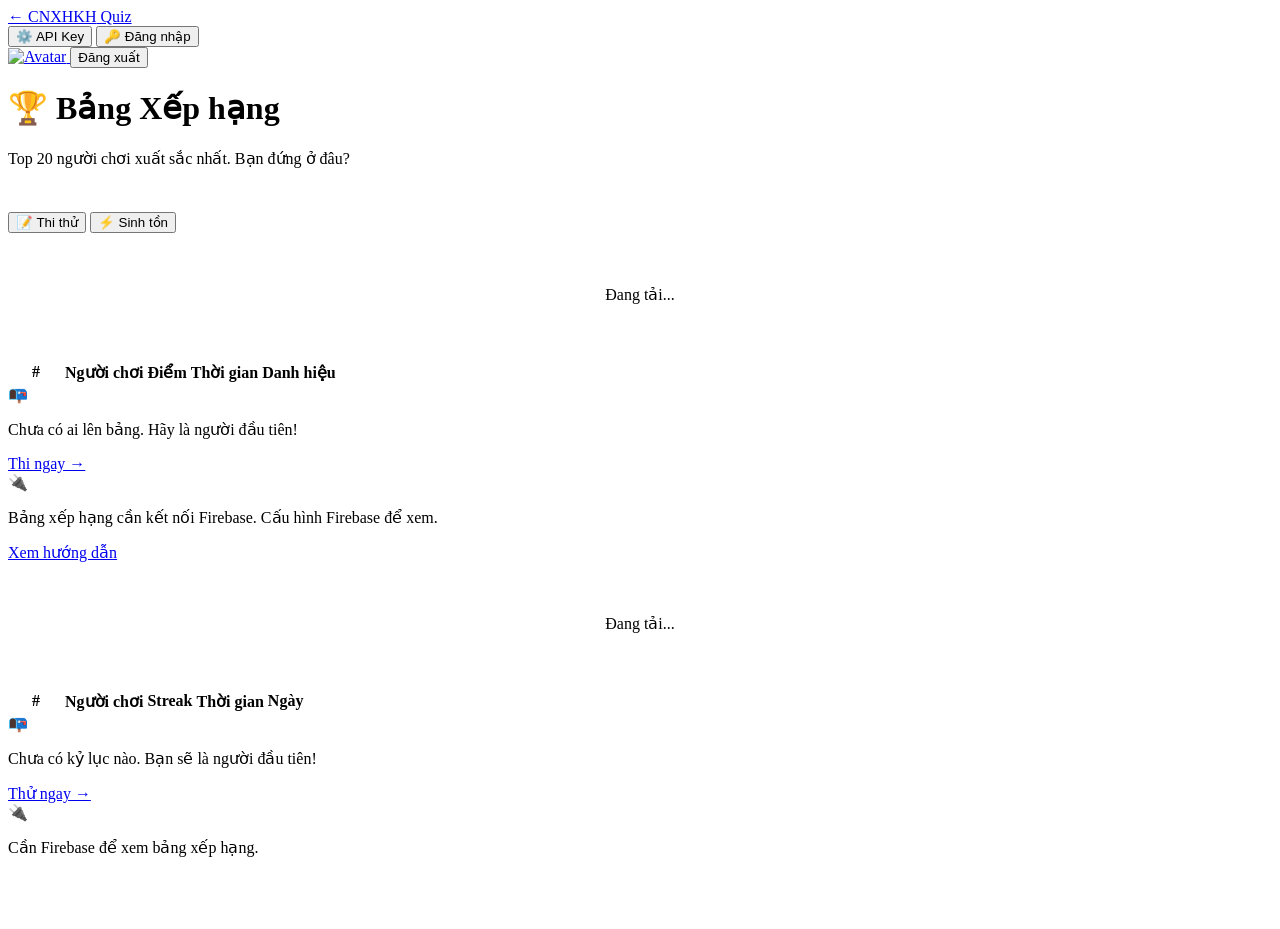
==== leaderboard.html @ 4185a1a2 "Add files via upload" ====
<!DOCTYPE html>
<html lang="vi">
<head>
  <meta charset="UTF-8" />
  <meta name="viewport" content="width=device-width, initial-scale=1.0" />
  <title>Bảng xếp hạng - CNXHKH Quiz</title>
  <link rel="stylesheet" href="css/style.css" />
  <link rel="icon" href="data:image/svg+xml,<svg xmlns='http://www.w3.org/2000/svg' viewBox='0 0 100 100'><text y='.9em' font-size='90'>🏆</text></svg>" />
</head>
<body>

<!-- NAVBAR -->
<nav class="navbar">
  <a class="navbar__brand" href="index.html">
    ← <span>CNXHKH</span>&nbsp;Quiz
  </a>
  <div class="navbar__right">
    <button id="btn-api-key" class="btn btn--secondary btn--sm" title="Cài đặt Gemini API Key">⚙️ API Key</button>
    <button id="btn-login" class="btn btn--primary btn--sm">🔑 Đăng nhập</button>
    <div id="user-info" class="navbar__user hidden">
      <a href="profile.html">
        <img id="user-avatar" class="navbar__avatar" src="" alt="Avatar" />
      </a>
      <span id="user-name" class="navbar__name"></span>
      <button id="btn-logout" class="btn btn--secondary btn--sm">Đăng xuất</button>
    </div>
  </div>
</nav>

<!-- HERO -->
<div class="hero">
  <h1>🏆 Bảng <span>Xếp hạng</span></h1>
  <p>Top 20 người chơi xuất sắc nhất. Bạn đứng ở đâu?</p>
</div>

<main class="container" style="padding-top:28px;padding-bottom:48px;">

  <!-- Tabs -->
  <div class="tabs">
    <button class="tab-btn active" id="tab-exam" onclick="switchTab('exam')">📝 Thi thử</button>
    <button class="tab-btn" id="tab-survival" onclick="switchTab('survival')">⚡ Sinh tồn</button>
  </div>

  <!-- Exam Leaderboard -->
  <div id="lb-exam">
    <div id="exam-loading" style="text-align:center;padding:40px;color:var(--color-text-muted);">
      <span class="spinner" style="border-color:rgba(0,0,0,0.1);border-top-color:var(--color-accent);width:30px;height:30px;"></span>
      <p style="margin-top:12px;">Đang tải...</p>
    </div>
    <div id="exam-table-wrap" class="hidden">
      <table class="leaderboard-table">
        <thead>
          <tr>
            <th style="width:50px">#</th>
            <th>Người chơi</th>
            <th>Điểm</th>
            <th>Thời gian</th>
            <th>Danh hiệu</th>
          </tr>
        </thead>
        <tbody id="exam-tbody"></tbody>
      </table>
    </div>
    <div id="exam-empty" class="empty-state hidden">
      <div class="empty-state__icon">📭</div>
      <p>Chưa có ai lên bảng. Hãy là người đầu tiên!</p>
      <a href="index.html" class="btn btn--primary" style="margin-top:12px;">Thi ngay →</a>
    </div>
    <div id="exam-offline" class="empty-state hidden">
      <div class="empty-state__icon">🔌</div>
      <p>Bảng xếp hạng cần kết nối Firebase. Cấu hình Firebase để xem.</p>
      <a href="README.md" class="btn btn--secondary" style="margin-top:12px;">Xem hướng dẫn</a>
    </div>
  </div>

  <!-- Survival Leaderboard -->
  <div id="lb-survival" class="hidden">
    <div id="survival-loading" style="text-align:center;padding:40px;color:var(--color-text-muted);">
      <span class="spinner" style="border-color:rgba(0,0,0,0.1);border-top-color:var(--color-accent);width:30px;height:30px;"></span>
      <p style="margin-top:12px;">Đang tải...</p>
    </div>
    <div id="survival-table-wrap" class="hidden">
      <table class="leaderboard-table">
        <thead>
          <tr>
            <th style="width:50px">#</th>
            <th>Người chơi</th>
            <th>Streak</th>
            <th>Thời gian</th>
            <th>Ngày</th>
          </tr>
        </thead>
        <tbody id="survival-tbody"></tbody>
      </table>
    </div>
    <div id="survival-empty" class="empty-state hidden">
      <div class="empty-state__icon">📭</div>
      <p>Chưa có kỷ lục nào. Bạn sẽ là người đầu tiên!</p>
      <a href="index.html" class="btn btn--primary" style="margin-top:12px;">Thử ngay →</a>
    </div>
    <div id="survival-offline" class="empty-state hidden">
      <div class="empty-state__icon">🔌</div>
      <p>Cần Firebase để xem bảng xếp hạng.</p>
    </div>
  </div>

</main>

<div id="toast" class="toast"></div>

<script type="module">
  import { initNavAuth, getScoreBadge, formatTime } from "./js/app.js";
  import { getLeaderboard, firebaseReady } from "./js/firebase.js";

  initNavAuth();

  let currentTab = "exam";
  let loaded = { exam: false, survival: false };

  window.switchTab = function(tab) {
    currentTab = tab;
    document.getElementById("lb-exam").classList.toggle("hidden", tab !== "exam");
    document.getElementById("lb-survival").classList.toggle("hidden", tab !== "survival");
    document.getElementById("tab-exam").classList.toggle("active", tab === "exam");
    document.getElementById("tab-survival").classList.toggle("active", tab !== "exam");

    if (!loaded[tab]) loadLeaderboard(tab);
  };

  async function loadLeaderboard(mode) {
    loaded[mode] = true;

    if (!firebaseReady) {
      document.getElementById(`${mode}-loading`).classList.add("hidden");
      document.getElementById(`${mode}-offline`).classList.remove("hidden");
      return;
    }

    try {
      const entries = await getLeaderboard(mode, 20);
      document.getElementById(`${mode}-loading`).classList.add("hidden");

      if (entries.length === 0) {
        document.getElementById(`${mode}-empty`).classList.remove("hidden");
        return;
      }

      document.getElementById(`${mode}-table-wrap`).classList.remove("hidden");
      const tbody = document.getElementById(`${mode}-tbody`);
      tbody.innerHTML = "";

      entries.forEach((entry, i) => {
        const rank = i + 1;
        const rankDisplay = rank <= 3
          ? `<span class="rank-badge rank-${rank}">${rank === 1 ? "🥇" : rank === 2 ? "🥈" : "🥉"}</span>`
          : `<span style="font-weight:600;color:var(--color-text-muted);">${rank}</span>`;

        const avatar = entry.photoURL
          ? `<img src="${entry.photoURL}" class="lb-avatar" alt="avatar" onerror="this.src='https://ui-avatars.com/api/?name=${encodeURIComponent(entry.displayName || 'U')}&background=e94560&color=fff&size=32'" />`
          : `<img src="https://ui-avatars.com/api/?name=${encodeURIComponent(entry.displayName || 'U')}&background=e94560&color=fff&size=32" class="lb-avatar" alt="avatar" />`;

        let row;
        if (mode === "exam") {
          const badge = getScoreBadge(entry.pct || 0);
          const pctDisplay = entry.pct != null ? `${entry.pct}%` : (entry.total ? `${Math.round((entry.score / entry.total) * 100)}%` : "—");
          row = `
            <tr>
              <td>${rankDisplay}</td>
              <td><div class="lb-user">${avatar}<span>${entry.displayName || "Ẩn danh"}</span></div></td>
              <td><strong>${entry.score || 0}</strong>/${entry.total || 40} <span style="color:var(--color-text-muted);font-size:0.8rem;">(${pctDisplay})</span></td>
              <td>${entry.timeTaken ? formatTime(entry.timeTaken) : "—"}</td>
              <td><span class="lb-badge">${badge.icon} ${badge.title}</span></td>
            </tr>
          `;
        } else {
          const date = entry.date ? new Date(entry.date).toLocaleDateString("vi-VN") : "—";
          row = `
            <tr>
              <td>${rankDisplay}</td>
              <td><div class="lb-user">${avatar}<span>${entry.displayName || "Ẩn danh"}</span></div></td>
              <td><strong style="color:var(--color-accent);font-size:1.1rem;">${entry.streak || entry.score || 0}</strong> câu</td>
              <td>${entry.timeTaken ? formatTime(entry.timeTaken) : "—"}</td>
              <td>${date}</td>
            </tr>
          `;
        }
        tbody.insertAdjacentHTML("beforeend", row);
      });
    } catch (e) {
      console.error("Leaderboard load error:", e);
      document.getElementById(`${mode}-loading`).classList.add("hidden");
      document.getElementById(`${mode}-offline`).classList.remove("hidden");
    }
  }

  // Load exam tab on init
  loadLeaderboard("exam");
</script>

</body>
</html>
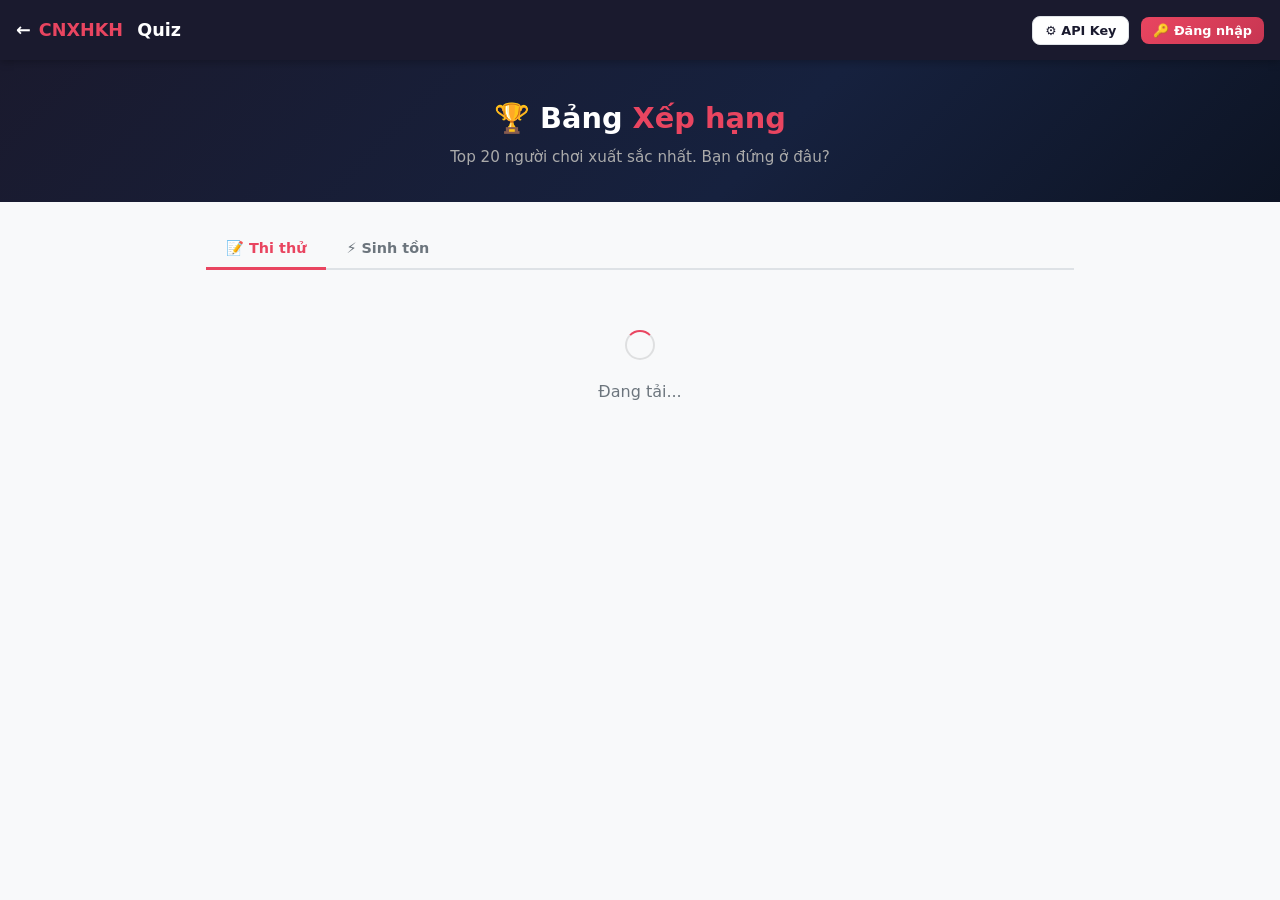
==== commit 6a14bd54: "Optimize UI for mobile, implement Hybrid Auth, and clear Firebase secret alert" ====
--- a/leaderboard.html
+++ b/leaderboard.html
@@ -2,7 +2,8 @@
 <html lang="vi">
 <head>
   <meta charset="UTF-8" />
-  <meta name="viewport" content="width=device-width, initial-scale=1.0" />
+  <meta name="viewport" content="width=device-width, initial-scale=1.0, viewport-fit=cover" />
+  <meta name="theme-color" content="#1a1a2e" />
   <title>Bảng xếp hạng - CNXHKH Quiz</title>
   <link rel="stylesheet" href="css/style.css" />
   <link rel="icon" href="data:image/svg+xml,<svg xmlns='http://www.w3.org/2000/svg' viewBox='0 0 100 100'><text y='.9em' font-size='90'>🏆</text></svg>" />
@@ -130,17 +131,11 @@
   async function loadLeaderboard(mode) {
     loaded[mode] = true;
 
-    if (!firebaseReady) {
-      document.getElementById(`${mode}-loading`).classList.add("hidden");
-      document.getElementById(`${mode}-offline`).classList.remove("hidden");
-      return;
-    }
-
     try {
       const entries = await getLeaderboard(mode, 20);
       document.getElementById(`${mode}-loading`).classList.add("hidden");
 
-      if (entries.length === 0) {
+      if (!entries || entries.length === 0) {
         document.getElementById(`${mode}-empty`).classList.remove("hidden");
         return;
       }
--- a/css/style.css
+++ b/css/style.css
@@ -0,0 +1,1237 @@
+/* ================================================================
+   CNXHKH Quiz App - Main Stylesheet
+   Design: Academic minimal, dark navy accent with clean white cards
+   ================================================================ */
+
+/* --- CSS Variables --- */
+:root {
+  --color-primary: #1a1a2e;
+  --color-primary-dark: #16213e;
+  --color-accent: #e94560;
+  --color-accent-hover: #c73652;
+  --color-success: #28a745;
+  --color-danger: #dc3545;
+  --color-warning: #ffc107;
+  --color-bg: #f8f9fa;
+  --color-white: #ffffff;
+  --color-text: #212529;
+  --color-text-muted: #6c757d;
+  --color-border: #dee2e6;
+  --color-card-shadow: rgba(0, 0, 0, 0.08);
+  --radius-card: 12px;
+  --radius-btn: 8px;
+  --transition: 0.2s ease;
+  --font-main: 'Segoe UI', system-ui, -apple-system, sans-serif;
+}
+
+/* --- Reset & Base --- */
+*, *::before, *::after {
+  box-sizing: border-box;
+  margin: 0;
+  padding: 0;
+}
+
+html {
+  font-size: 16px;
+  scroll-behavior: smooth;
+}
+
+body {
+  font-family: var(--font-main);
+  background: var(--color-bg);
+  color: var(--color-text);
+  line-height: 1.6;
+  min-height: 100vh;
+}
+
+a {
+  color: var(--color-accent);
+  text-decoration: none;
+  transition: color var(--transition);
+}
+a:hover { color: var(--color-accent-hover); }
+
+/* --- Typography --- */
+h1, h2, h3, h4 {
+  font-weight: 700;
+  line-height: 1.3;
+}
+
+/* --- Layout Utilities --- */
+.container {
+  max-width: 900px;
+  margin: 0 auto;
+  padding: 0 16px;
+}
+.container--wide {
+  max-width: 1100px;
+  margin: 0 auto;
+  padding: 0 16px;
+}
+.flex { display: flex; }
+.flex-col { flex-direction: column; }
+.items-center { align-items: center; }
+.justify-between { justify-content: space-between; }
+.gap-8 { gap: 8px; }
+.gap-12 { gap: 12px; }
+.gap-16 { gap: 16px; }
+.mt-8 { margin-top: 8px; }
+.mt-16 { margin-top: 16px; }
+.mt-24 { margin-top: 24px; }
+.mb-16 { margin-bottom: 16px; }
+.text-center { text-align: center; }
+.text-muted { color: var(--color-text-muted); font-size: 0.875rem; }
+.hidden { display: none !important; }
+
+/* --- Header / Navbar --- */
+.navbar {
+  background: var(--color-primary);
+  color: var(--color-white);
+  padding: 0 16px;
+  height: 60px;
+  display: flex;
+  align-items: center;
+  justify-content: space-between;
+  position: sticky;
+  top: 0;
+  z-index: 100;
+  box-shadow: 0 2px 8px rgba(0,0,0,0.25);
+}
+
+.navbar__brand {
+  font-weight: 700;
+  font-size: 1.1rem;
+  color: var(--color-white);
+  text-decoration: none;
+  display: flex;
+  align-items: center;
+  gap: 8px;
+}
+.navbar__brand span { color: var(--color-accent); }
+
+.navbar__right {
+  display: flex;
+  align-items: center;
+  gap: 12px;
+}
+
+.navbar__user {
+  display: flex;
+  align-items: center;
+  gap: 8px;
+  cursor: pointer;
+}
+
+.navbar__avatar {
+  width: 34px;
+  height: 34px;
+  border-radius: 50%;
+  border: 2px solid var(--color-accent);
+  object-fit: cover;
+}
+
+.navbar__name {
+  font-size: 0.875rem;
+  color: #ccc;
+  max-width: 140px;
+  overflow: hidden;
+  text-overflow: ellipsis;
+  white-space: nowrap;
+}
+
+/* --- Buttons --- */
+.btn {
+  display: inline-flex;
+  align-items: center;
+  justify-content: center;
+  gap: 6px;
+  padding: 9px 18px;
+  border: none;
+  border-radius: var(--radius-btn);
+  font-family: var(--font-main);
+  font-size: 0.9rem;
+  font-weight: 600;
+  cursor: pointer;
+  transition: all var(--transition);
+  text-decoration: none;
+  white-space: nowrap;
+}
+.btn:disabled {
+  opacity: 0.5;
+  cursor: not-allowed;
+}
+
+.btn--primary {
+  background: linear-gradient(135deg, var(--color-accent), #c73652);
+  color: #fff;
+}
+.btn--primary:hover:not(:disabled) {
+  background: linear-gradient(135deg, #c73652, #a02e46);
+  transform: translateY(-1px);
+  box-shadow: 0 4px 12px rgba(233,69,96,0.35);
+}
+
+.btn--secondary {
+  background: var(--color-white);
+  color: var(--color-primary);
+  border: 1.5px solid var(--color-border);
+}
+.btn--secondary:hover:not(:disabled) {
+  background: var(--color-bg);
+  border-color: #bbb;
+}
+
+.btn--dark {
+  background: var(--color-primary);
+  color: #fff;
+}
+.btn--dark:hover:not(:disabled) {
+  background: var(--color-primary-dark);
+  transform: translateY(-1px);
+}
+
+.btn--success {
+  background: var(--color-success);
+  color: #fff;
+}
+
+.btn--sm {
+  padding: 6px 12px;
+  font-size: 0.8rem;
+}
+
+.btn--lg {
+  padding: 13px 26px;
+  font-size: 1rem;
+}
+
+.btn--block {
+  width: 100%;
+}
+
+.btn--google {
+  background: #fff;
+  color: #333;
+  border: 1.5px solid #ddd;
+  gap: 10px;
+}
+.btn--google:hover {
+  background: #f5f5f5;
+  box-shadow: 0 2px 8px rgba(0,0,0,0.1);
+}
+
+/* --- Card --- */
+.card {
+  background: var(--color-white);
+  border-radius: var(--radius-card);
+  box-shadow: 0 2px 12px var(--color-card-shadow);
+  padding: 24px;
+  transition: box-shadow var(--transition), transform var(--transition);
+}
+.card:hover {
+  box-shadow: 0 4px 20px rgba(0,0,0,0.12);
+}
+
+/* --- Mode Cards (index.html) --- */
+.mode-grid {
+  display: grid;
+  grid-template-columns: repeat(auto-fit, minmax(260px, 1fr));
+  gap: 16px;
+  margin-top: 24px;
+}
+
+.mode-card {
+  background: var(--color-white);
+  border-radius: var(--radius-card);
+  box-shadow: 0 2px 12px var(--color-card-shadow);
+  padding: 28px 24px;
+  cursor: pointer;
+  transition: all var(--transition);
+  border: 2px solid transparent;
+  position: relative;
+  overflow: hidden;
+}
+.mode-card::before {
+  content: '';
+  position: absolute;
+  top: 0; left: 0; right: 0;
+  height: 4px;
+  background: linear-gradient(90deg, var(--color-accent), #f7a5b5);
+  transform: scaleX(0);
+  transform-origin: left;
+  transition: transform 0.3s ease;
+}
+.mode-card:hover {
+  border-color: var(--color-accent);
+  transform: translateY(-3px);
+  box-shadow: 0 8px 24px rgba(233,69,96,0.15);
+}
+.mode-card:hover::before {
+  transform: scaleX(1);
+}
+
+.mode-card__icon {
+  font-size: 2.5rem;
+  margin-bottom: 12px;
+  display: block;
+}
+.mode-card__title {
+  font-size: 1.1rem;
+  font-weight: 700;
+  color: var(--color-primary);
+  margin-bottom: 6px;
+}
+.mode-card__desc {
+  font-size: 0.85rem;
+  color: var(--color-text-muted);
+  line-height: 1.5;
+}
+.mode-card__action {
+  margin-top: 16px;
+}
+
+/* Chapter select inside card */
+.chapter-select {
+  width: 100%;
+  padding: 8px 12px;
+  border: 1.5px solid var(--color-border);
+  border-radius: var(--radius-btn);
+  font-family: var(--font-main);
+  font-size: 0.875rem;
+  color: var(--color-text);
+  background: var(--color-bg);
+  cursor: pointer;
+  appearance: none;
+  background-image: url("data:image/svg+xml,%3Csvg xmlns='http://www.w3.org/2000/svg' width='12' height='12' viewBox='0 0 12 12'%3E%3Cpath fill='%236c757d' d='M6 8L1 3h10z'/%3E%3C/svg%3E");
+  background-repeat: no-repeat;
+  background-position: right 10px center;
+  padding-right: 30px;
+}
+
+/* --- Progress Bar --- */
+.progress-wrap {
+  margin-top: 20px;
+}
+.progress-label {
+  display: flex;
+  justify-content: space-between;
+  font-size: 0.82rem;
+  color: var(--color-text-muted);
+  margin-bottom: 6px;
+}
+.progress-bar {
+  height: 8px;
+  background: #e9ecef;
+  border-radius: 4px;
+  overflow: hidden;
+}
+.progress-bar__fill {
+  height: 100%;
+  background: linear-gradient(90deg, var(--color-accent), #f7a5b5);
+  border-radius: 4px;
+  transition: width 0.5s ease;
+}
+
+/* --- Quiz Layout (quiz.html) --- */
+.quiz-layout {
+  min-height: calc(100vh - 60px);
+  display: flex;
+  flex-direction: column;
+}
+
+.quiz-header {
+  background: var(--color-white);
+  border-bottom: 1px solid var(--color-border);
+  padding: 12px 16px;
+  display: flex;
+  align-items: center;
+  justify-content: space-between;
+  gap: 12px;
+  flex-wrap: wrap;
+}
+
+.quiz-progress-info {
+  font-size: 0.85rem;
+  color: var(--color-text-muted);
+  font-weight: 600;
+}
+
+.timer {
+  font-size: 1.1rem;
+  font-weight: 700;
+  color: var(--color-primary);
+  background: var(--color-bg);
+  padding: 4px 14px;
+  border-radius: 20px;
+  border: 2px solid var(--color-border);
+  font-variant-numeric: tabular-nums;
+  transition: color var(--transition), border-color var(--transition);
+}
+.timer--warning { color: var(--color-warning); border-color: var(--color-warning); }
+.timer--danger { color: var(--color-danger); border-color: var(--color-danger); }
+
+.quiz-body {
+  flex: 1;
+  padding: 20px 16px calc(115px + env(safe-area-inset-bottom, 0px));
+}
+
+.question-card {
+  max-width: 720px;
+  margin: 0 auto;
+}
+
+.question-meta {
+  font-size: 0.78rem;
+  color: var(--color-text-muted);
+  text-transform: uppercase;
+  letter-spacing: 0.05em;
+  margin-bottom: 8px;
+}
+
+.question-text {
+  font-size: 1.05rem;
+  font-weight: 600;
+  color: var(--color-primary);
+  line-height: 1.6;
+  margin-bottom: 24px;
+}
+
+.options-list {
+  list-style: none;
+  display: flex;
+  flex-direction: column;
+  gap: 10px;
+}
+
+.option-btn {
+  display: flex;
+  align-items: flex-start;
+  gap: 12px;
+  width: 100%;
+  padding: 14px 16px;
+  background: var(--color-white);
+  border: 2px solid var(--color-border);
+  border-radius: var(--radius-btn);
+  cursor: pointer;
+  text-align: left;
+  font-family: var(--font-main);
+  font-size: 0.95rem;
+  color: var(--color-text);
+  transition: all var(--transition);
+  position: relative;
+}
+.option-btn:hover:not(:disabled) {
+  border-color: var(--color-accent);
+  background: #fff5f7;
+}
+.option-btn:disabled { cursor: not-allowed; }
+
+.option-btn__label {
+  flex-shrink: 0;
+  width: 28px;
+  height: 28px;
+  border-radius: 50%;
+  background: var(--color-bg);
+  border: 2px solid var(--color-border);
+  display: flex;
+  align-items: center;
+  justify-content: center;
+  font-weight: 700;
+  font-size: 0.8rem;
+  color: var(--color-text-muted);
+  transition: all var(--transition);
+}
+.option-btn__text {
+  flex: 1;
+  line-height: 1.5;
+}
+
+/* Option states */
+.option-btn--correct {
+  background: #e8f5e9 !important;
+  border-color: var(--color-success) !important;
+  color: #155724;
+}
+.option-btn--correct .option-btn__label {
+  background: var(--color-success);
+  border-color: var(--color-success);
+  color: #fff;
+}
+
+.option-btn--wrong {
+  background: #fdecea !important;
+  border-color: var(--color-danger) !important;
+  color: #721c24;
+}
+.option-btn--wrong .option-btn__label {
+  background: var(--color-danger);
+  border-color: var(--color-danger);
+  color: #fff;
+}
+
+.option-btn--selected {
+  border-color: #007bff;
+  background: #e8f0fe;
+}
+
+/* Keyword highlight */
+.keyword-highlight {
+  background: #fff3cd;
+  border-radius: 3px;
+  padding: 0 2px;
+  font-weight: 600;
+}
+
+/* --- Quiz Footer Controls --- */
+.quiz-controls {
+  position: fixed;
+  bottom: 0; left: 0; right: 0;
+  background: var(--color-white);
+  border-top: 1px solid var(--color-border);
+  padding: 10px 16px calc(10px + env(safe-area-inset-bottom, 0px));
+  display: flex;
+  align-items: center;
+  justify-content: space-between;
+  gap: 12px;
+  z-index: 150;
+  box-shadow: 0 -2px 14px rgba(0,0,0,0.08);
+}
+.quiz-controls__left { display: flex; gap: 8px; }
+.quiz-controls__right { display: flex; gap: 8px; }
+
+/* AI Explain box */
+.ai-explain-box {
+  margin-top: 16px;
+  padding: 16px;
+  background: #f0f4ff;
+  border: 1.5px solid #c5d4f6;
+  border-radius: var(--radius-card);
+  font-size: 0.9rem;
+  line-height: 1.7;
+}
+.ai-explain-box h4 {
+  font-size: 0.85rem;
+  color: var(--color-text-muted);
+  margin-bottom: 8px;
+}
+.ai-loading {
+  display: flex;
+  align-items: center;
+  gap: 8px;
+  color: var(--color-text-muted);
+  font-size: 0.85rem;
+}
+
+/* --- Chatbot --- */
+.chatbot-toggle {
+  position: fixed;
+  bottom: calc(75px + env(safe-area-inset-bottom, 0px));
+  right: 18px;
+  width: 50px;
+  height: 50px;
+  border-radius: 50%;
+  background: var(--color-primary);
+  color: white;
+  border: none;
+  font-size: 1.35rem;
+  cursor: pointer;
+  box-shadow: 0 4px 16px rgba(0,0,0,0.25);
+  display: flex;
+  align-items: center;
+  justify-content: center;
+  z-index: 180;
+  transition: all var(--transition);
+}
+.chatbot-toggle:hover {
+  background: var(--color-accent);
+  transform: scale(1.08);
+}
+
+.chatbot-panel {
+  position: fixed;
+  bottom: 140px;
+  right: 20px;
+  width: 320px;
+  max-height: 420px;
+  background: var(--color-white);
+  border-radius: 14px;
+  box-shadow: 0 8px 32px rgba(0,0,0,0.18);
+  display: flex;
+  flex-direction: column;
+  z-index: 199;
+  overflow: hidden;
+  transition: all 0.25s ease;
+}
+.chatbot-panel.hidden { display: none; }
+
+.chatbot-header {
+  background: var(--color-primary);
+  color: #fff;
+  padding: 12px 16px;
+  font-weight: 700;
+  font-size: 0.9rem;
+  display: flex;
+  align-items: center;
+  justify-content: space-between;
+}
+.chatbot-close {
+  background: none;
+  border: none;
+  color: #fff;
+  cursor: pointer;
+  font-size: 1.1rem;
+  padding: 0;
+}
+
+.chatbot-messages {
+  flex: 1;
+  overflow-y: auto;
+  padding: 12px;
+  display: flex;
+  flex-direction: column;
+  gap: 8px;
+}
+.chat-msg {
+  max-width: 85%;
+  padding: 8px 12px;
+  border-radius: 10px;
+  font-size: 0.85rem;
+  line-height: 1.5;
+}
+.chat-msg--user {
+  background: var(--color-primary);
+  color: #fff;
+  align-self: flex-end;
+  border-bottom-right-radius: 2px;
+}
+.chat-msg--ai {
+  background: var(--color-bg);
+  color: var(--color-text);
+  align-self: flex-start;
+  border-bottom-left-radius: 2px;
+}
+
+.chatbot-input-row {
+  display: flex;
+  border-top: 1px solid var(--color-border);
+  padding: 8px;
+  gap: 6px;
+}
+.chatbot-input {
+  flex: 1;
+  padding: 7px 10px;
+  border: 1.5px solid var(--color-border);
+  border-radius: 6px;
+  font-family: var(--font-main);
+  font-size: 0.85rem;
+  outline: none;
+}
+.chatbot-input:focus { border-color: var(--color-accent); }
+.chatbot-send {
+  padding: 7px 12px;
+  background: var(--color-accent);
+  color: #fff;
+  border: none;
+  border-radius: 6px;
+  cursor: pointer;
+  font-size: 0.85rem;
+  transition: background var(--transition);
+}
+.chatbot-send:hover { background: var(--color-accent-hover); }
+
+/* --- Game Over Overlay (Sinh tồn) --- */
+.overlay {
+  position: fixed;
+  inset: 0;
+  background: rgba(26,26,46,0.9);
+  display: flex;
+  align-items: center;
+  justify-content: center;
+  z-index: 300;
+  animation: fadeIn 0.3s ease;
+}
+.overlay.hidden { display: none; }
+.overlay__box {
+  background: var(--color-white);
+  border-radius: 16px;
+  padding: 40px;
+  text-align: center;
+  max-width: 420px;
+  width: 90%;
+  animation: slideUp 0.3s ease;
+}
+.overlay__icon { font-size: 4rem; margin-bottom: 16px; }
+.overlay__title { font-size: 1.8rem; font-weight: 700; color: var(--color-primary); }
+.overlay__sub { color: var(--color-text-muted); margin-top: 8px; margin-bottom: 24px; }
+.overlay__streak { font-size: 2.5rem; font-weight: 700; color: var(--color-accent); }
+
+@keyframes fadeIn { from { opacity: 0; } to { opacity: 1; } }
+@keyframes slideUp { from { transform: translateY(30px); opacity: 0; } to { transform: translateY(0); opacity: 1; } }
+
+/* --- Results Page --- */
+.results-hero {
+  text-align: center;
+  padding: 40px 16px 24px;
+}
+.results-trophy { font-size: 4rem; margin-bottom: 12px; }
+.results-score {
+  font-size: 3rem;
+  font-weight: 700;
+  color: var(--color-primary);
+}
+.results-score span { color: var(--color-accent); }
+.results-badge {
+  display: inline-block;
+  margin-top: 12px;
+  padding: 6px 18px;
+  background: linear-gradient(135deg, var(--color-primary), var(--color-accent));
+  color: #fff;
+  border-radius: 20px;
+  font-weight: 700;
+  font-size: 0.95rem;
+}
+.results-stats {
+  display: flex;
+  justify-content: center;
+  gap: 24px;
+  flex-wrap: wrap;
+  margin-top: 16px;
+}
+.results-stat {
+  text-align: center;
+}
+.results-stat__value {
+  font-size: 1.4rem;
+  font-weight: 700;
+  color: var(--color-primary);
+}
+.results-stat__label {
+  font-size: 0.8rem;
+  color: var(--color-text-muted);
+}
+
+.wrong-list {
+  margin-top: 8px;
+}
+.wrong-item {
+  padding: 12px 16px;
+  border-bottom: 1px solid var(--color-border);
+  font-size: 0.875rem;
+  display: flex;
+  align-items: flex-start;
+  gap: 10px;
+  cursor: pointer;
+  transition: background var(--transition);
+}
+.wrong-item:hover { background: var(--color-bg); }
+.wrong-item:last-child { border-bottom: none; }
+.wrong-item__num {
+  flex-shrink: 0;
+  width: 24px;
+  height: 24px;
+  background: var(--color-danger);
+  color: #fff;
+  border-radius: 50%;
+  display: flex;
+  align-items: center;
+  justify-content: center;
+  font-size: 0.75rem;
+  font-weight: 700;
+}
+
+/* --- Leaderboard --- */
+.tabs {
+  display: flex;
+  border-bottom: 2px solid var(--color-border);
+  margin-bottom: 20px;
+}
+.tab-btn {
+  padding: 10px 20px;
+  border: none;
+  background: none;
+  font-family: var(--font-main);
+  font-size: 0.9rem;
+  font-weight: 600;
+  color: var(--color-text-muted);
+  cursor: pointer;
+  border-bottom: 3px solid transparent;
+  margin-bottom: -2px;
+  transition: all var(--transition);
+}
+.tab-btn.active {
+  color: var(--color-accent);
+  border-bottom-color: var(--color-accent);
+}
+
+.leaderboard-table {
+  width: 100%;
+  border-collapse: collapse;
+  font-size: 0.875rem;
+}
+.leaderboard-table th {
+  text-align: left;
+  padding: 10px 12px;
+  font-weight: 600;
+  color: var(--color-text-muted);
+  border-bottom: 2px solid var(--color-border);
+  font-size: 0.8rem;
+  text-transform: uppercase;
+  letter-spacing: 0.04em;
+}
+.leaderboard-table td {
+  padding: 12px;
+  border-bottom: 1px solid var(--color-border);
+  vertical-align: middle;
+}
+.leaderboard-table tr:last-child td { border-bottom: none; }
+.leaderboard-table tr:hover td { background: var(--color-bg); }
+
+.rank-badge {
+  font-weight: 700;
+  font-size: 1.1rem;
+}
+.rank-1 { color: #f59e0b; }
+.rank-2 { color: #9ca3af; }
+.rank-3 { color: #cd7f32; }
+
+.lb-avatar {
+  width: 32px;
+  height: 32px;
+  border-radius: 50%;
+  margin-right: 8px;
+  vertical-align: middle;
+  object-fit: cover;
+}
+.lb-user {
+  display: flex;
+  align-items: center;
+}
+.lb-badge {
+  display: inline-block;
+  padding: 2px 8px;
+  border-radius: 12px;
+  background: var(--color-bg);
+  font-size: 0.75rem;
+  color: var(--color-text-muted);
+  border: 1px solid var(--color-border);
+}
+
+/* --- Profile --- */
+.profile-hero {
+  text-align: center;
+  padding: 32px 16px 16px;
+}
+.profile-avatar {
+  width: 80px;
+  height: 80px;
+  border-radius: 50%;
+  border: 3px solid var(--color-accent);
+  object-fit: cover;
+  margin-bottom: 12px;
+}
+.profile-name {
+  font-size: 1.4rem;
+  font-weight: 700;
+  color: var(--color-primary);
+}
+.profile-email { color: var(--color-text-muted); font-size: 0.875rem; }
+
+.stats-grid {
+  display: grid;
+  grid-template-columns: repeat(auto-fit, minmax(130px, 1fr));
+  gap: 12px;
+  margin-top: 16px;
+}
+.stat-card {
+  background: var(--color-white);
+  border-radius: 10px;
+  padding: 16px;
+  text-align: center;
+  box-shadow: 0 2px 8px var(--color-card-shadow);
+}
+.stat-card__val {
+  font-size: 1.6rem;
+  font-weight: 700;
+  color: var(--color-accent);
+}
+.stat-card__label {
+  font-size: 0.75rem;
+  color: var(--color-text-muted);
+  margin-top: 4px;
+}
+
+/* Chapter bar chart */
+.chapter-chart {
+  margin-top: 8px;
+}
+.chart-row {
+  display: flex;
+  align-items: center;
+  gap: 10px;
+  margin-bottom: 8px;
+}
+.chart-row__label {
+  font-size: 0.78rem;
+  color: var(--color-text-muted);
+  width: 80px;
+  flex-shrink: 0;
+  overflow: hidden;
+  text-overflow: ellipsis;
+  white-space: nowrap;
+}
+.chart-row__bar-wrap {
+  flex: 1;
+  height: 18px;
+  background: #e9ecef;
+  border-radius: 9px;
+  overflow: hidden;
+  position: relative;
+}
+.chart-row__bar {
+  height: 100%;
+  background: linear-gradient(90deg, var(--color-accent), #f7a5b5);
+  border-radius: 9px;
+  transition: width 0.7s ease;
+  position: relative;
+}
+.chart-row__pct {
+  font-size: 0.78rem;
+  font-weight: 700;
+  color: var(--color-text-muted);
+  width: 38px;
+  text-align: right;
+  flex-shrink: 0;
+}
+
+/* --- Toast notification --- */
+.toast {
+  position: fixed;
+  bottom: 90px;
+  left: 50%;
+  transform: translateX(-50%) translateY(20px);
+  background: var(--color-primary);
+  color: #fff;
+  padding: 10px 20px;
+  border-radius: 20px;
+  font-size: 0.875rem;
+  font-weight: 600;
+  opacity: 0;
+  transition: all 0.3s ease;
+  z-index: 500;
+  white-space: nowrap;
+  pointer-events: none;
+}
+.toast.show {
+  opacity: 1;
+  transform: translateX(-50%) translateY(0);
+}
+
+/* --- Login Page --- */
+.login-center {
+  min-height: calc(100vh - 60px);
+  display: flex;
+  align-items: center;
+  justify-content: center;
+  padding: 24px;
+}
+.login-box {
+  text-align: center;
+  max-width: 360px;
+  width: 100%;
+}
+.login-box h2 { margin-bottom: 8px; }
+.login-box p { color: var(--color-text-muted); margin-bottom: 24px; }
+
+/* --- Loading spinner --- */
+.spinner {
+  width: 20px;
+  height: 20px;
+  border: 2px solid rgba(255,255,255,0.3);
+  border-top-color: currentColor;
+  border-radius: 50%;
+  animation: spin 0.7s linear infinite;
+  display: inline-block;
+}
+@keyframes spin { to { transform: rotate(360deg); } }
+
+/* --- Hero Section on index.html --- */
+.hero {
+  background: linear-gradient(135deg, var(--color-primary) 0%, var(--color-primary-dark) 60%, #0d1424 100%);
+  color: #fff;
+  padding: 40px 16px 32px;
+  text-align: center;
+}
+.hero h1 {
+  font-size: 1.8rem;
+  margin-bottom: 8px;
+}
+.hero h1 span { color: var(--color-accent); }
+.hero p {
+  color: #aaa;
+  font-size: 0.95rem;
+  max-width: 500px;
+  margin: 0 auto;
+}
+
+/* --- Misc --- */
+.section-title {
+  font-size: 1.1rem;
+  font-weight: 700;
+  color: var(--color-primary);
+  margin-bottom: 4px;
+  display: flex;
+  align-items: center;
+  gap: 8px;
+}
+.divider {
+  border: none;
+  border-top: 1px solid var(--color-border);
+  margin: 20px 0;
+}
+
+.empty-state {
+  text-align: center;
+  padding: 40px 20px;
+  color: var(--color-text-muted);
+}
+.empty-state__icon { font-size: 3rem; margin-bottom: 12px; }
+
+/* --- Login Modal & Avatar Picker --- */
+.avatar-opt {
+  transition: transform 0.15s ease, border-color 0.15s ease;
+  user-select: none;
+}
+.avatar-opt:hover {
+  transform: translateY(-2px) scale(1.05);
+}
+.avatar-opt:active {
+  transform: scale(0.95);
+}
+
+/* ================================================================
+   MOBILE & RESPONSIVE OPTIMIZATION
+   ================================================================ */
+
+/* Ensure smooth scrolling and tap optimization */
+button, a, input, select, textarea, .option-btn, .mode-card, .avatar-opt {
+  touch-action: manipulation;
+  -webkit-tap-highlight-color: transparent;
+}
+
+input, select, textarea {
+  font-size: 16px !important; /* Prevents auto-zoom on iOS Safari */
+}
+
+/* Base overlay safe scroll on mobile */
+.overlay {
+  padding: 16px;
+  padding-bottom: calc(16px + env(safe-area-inset-bottom, 0px));
+}
+
+.overlay__box {
+  width: min(94vw, 440px);
+  max-height: 85vh;
+  overflow-y: auto;
+  -webkit-overflow-scrolling: touch;
+  padding: 28px 20px;
+}
+
+/* Medium screens & Tablets (< 768px) */
+@media (max-width: 768px) {
+  .hero {
+    padding: 32px 16px 24px;
+  }
+  .hero h1 {
+    font-size: 1.55rem;
+  }
+  .hero p {
+    font-size: 0.88rem;
+  }
+  .mode-grid {
+    grid-template-columns: 1fr;
+    gap: 14px;
+  }
+  .mode-card {
+    padding: 20px 18px;
+  }
+  .stats-grid {
+    grid-template-columns: repeat(2, 1fr);
+  }
+  .results-stats {
+    display: grid;
+    grid-template-columns: repeat(2, 1fr);
+    gap: 12px;
+  }
+}
+
+/* Small Screens & Mobile Phones (< 600px) */
+@media (max-width: 600px) {
+  .navbar {
+    padding: 0 10px;
+    height: 56px;
+  }
+  .navbar__brand {
+    font-size: 0.95rem;
+    gap: 4px;
+  }
+  .navbar__right {
+    gap: 6px;
+  }
+  .navbar__name {
+    display: none;
+  }
+  .navbar .btn--sm {
+    padding: 6px 8px;
+    font-size: 0.76rem;
+  }
+  .navbar__avatar {
+    width: 30px;
+    height: 30px;
+  }
+
+  /* Quiz Layout on Mobile */
+  .quiz-header {
+    flex-wrap: wrap;
+    padding: 8px 12px;
+    gap: 6px;
+  }
+  .quiz-progress-info, #progress-label {
+    font-size: 0.75rem;
+  }
+  .question-card {
+    padding: 18px 14px;
+    border-radius: 12px;
+  }
+  .question-text {
+    font-size: 1rem;
+    line-height: 1.55;
+    margin-bottom: 18px;
+  }
+  .option-btn {
+    padding: 12px 12px;
+    min-height: 48px;
+    font-size: 0.9rem;
+    gap: 10px;
+    border-radius: 10px;
+  }
+  .option-btn__label {
+    width: 26px;
+    height: 26px;
+    font-size: 0.75rem;
+  }
+  .option-btn__text {
+    font-size: 0.9rem;
+  }
+
+  /* Quiz bottom controls */
+  .quiz-controls {
+    padding: 8px 12px calc(8px + env(safe-area-inset-bottom, 0px));
+    gap: 8px;
+  }
+  .quiz-controls .btn {
+    padding: 0 10px;
+    font-size: 0.82rem;
+    height: 40px;
+  }
+  #btn-next {
+    min-width: 100px;
+  }
+
+  /* Chatbot panel docked bottom-sheet style */
+  .chatbot-panel {
+    position: fixed;
+    bottom: calc(65px + env(safe-area-inset-bottom, 0px));
+    left: 8px;
+    right: 8px;
+    width: auto;
+    max-height: 65vh;
+    border-radius: 14px;
+    box-shadow: 0 10px 30px rgba(0,0,0,0.3);
+  }
+  .chatbot-toggle {
+    bottom: calc(68px + env(safe-area-inset-bottom, 0px));
+    right: 12px;
+    width: 44px;
+    height: 44px;
+    font-size: 1.25rem;
+  }
+
+  /* Leaderboard on Mobile */
+  .leaderboard-table th:nth-child(4),
+  .leaderboard-table td:nth-child(4),
+  .leaderboard-table th:nth-child(5),
+  .leaderboard-table td:nth-child(5) {
+    display: none;
+  }
+  .leaderboard-table th, .leaderboard-table td {
+    padding: 10px 6px;
+    font-size: 0.82rem;
+  }
+  .lb-avatar {
+    width: 24px;
+    height: 24px;
+    margin-right: 6px;
+  }
+
+  /* Results Screen */
+  .results-hero {
+    padding: 24px 12px 16px;
+  }
+  .results-trophy {
+    font-size: 3.2rem;
+    margin-bottom: 8px;
+  }
+  .results-score {
+    font-size: 2.2rem;
+  }
+  .results-stat__value {
+    font-size: 1.2rem;
+  }
+
+  /* Profile Screen */
+  .profile-hero {
+    padding: 20px 12px 12px;
+  }
+  .profile-avatar {
+    width: 65px;
+    height: 65px;
+  }
+  .profile-name {
+    font-size: 1.2rem;
+  }
+  .stat-card {
+    padding: 12px 8px;
+  }
+  .stat-card__val {
+    font-size: 1.35rem;
+  }
+  .chart-row__label {
+    width: 65px;
+    font-size: 0.72rem;
+  }
+
+  /* Modals on Mobile */
+  .overlay__box {
+    padding: 22px 14px;
+    width: 95%;
+  }
+  .avatar-opt {
+    font-size: 1.5rem !important;
+    padding: 4px 8px !important;
+  }
+}
+
+/* Very Small Screens (< 380px) */
+@media (max-width: 380px) {
+  .navbar__brand {
+    font-size: 0.85rem;
+  }
+  .navbar .btn--sm {
+    padding: 5px 6px;
+    font-size: 0.72rem;
+  }
+  .quiz-controls .btn {
+    font-size: 0.75rem;
+    padding: 0 8px;
+  }
+}
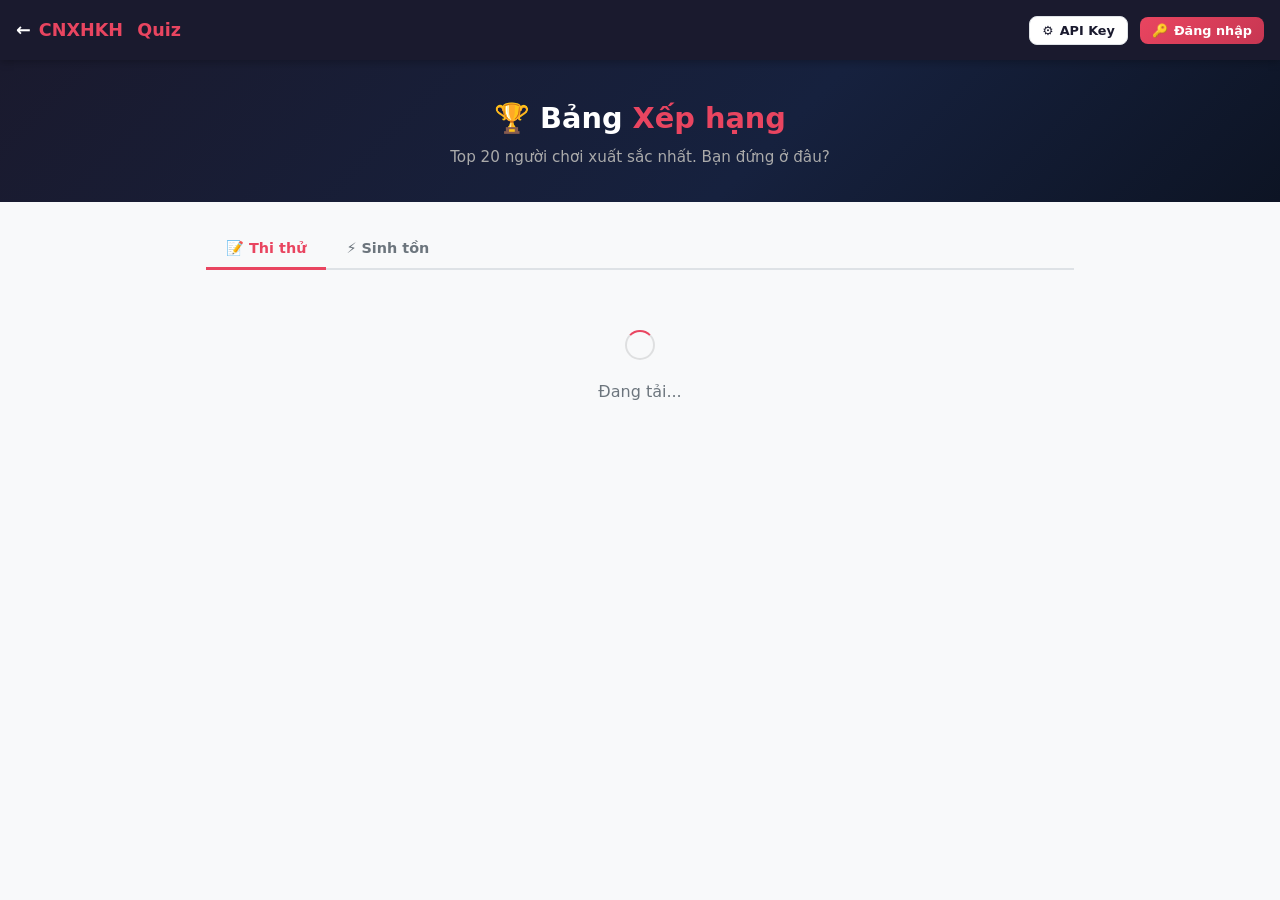
==== commit cdef3787: "Fix mobile navbar overflow: use icon buttons for secondary actions and hide brand subtext on mobile" ====
--- a/leaderboard.html
+++ b/leaderboard.html
@@ -13,17 +13,17 @@
 <!-- NAVBAR -->
 <nav class="navbar">
   <a class="navbar__brand" href="index.html">
-    ← <span>CNXHKH</span>&nbsp;Quiz
+    ← <span>CNXHKH</span><span class="brand-sub">&nbsp;Quiz</span>
   </a>
   <div class="navbar__right">
-    <button id="btn-api-key" class="btn btn--secondary btn--sm" title="Cài đặt Gemini API Key">⚙️ API Key</button>
-    <button id="btn-login" class="btn btn--primary btn--sm">🔑 Đăng nhập</button>
+    <button id="btn-api-key" class="btn btn--secondary btn--sm" title="Cài đặt Gemini API Key">⚙️ <span class="nav-btn-text">API Key</span></button>
+    <button id="btn-login" class="btn btn--primary btn--sm">🔑 <span>Đăng nhập</span></button>
     <div id="user-info" class="navbar__user hidden">
       <a href="profile.html">
         <img id="user-avatar" class="navbar__avatar" src="" alt="Avatar" />
       </a>
       <span id="user-name" class="navbar__name"></span>
-      <button id="btn-logout" class="btn btn--secondary btn--sm">Đăng xuất</button>
+      <button id="btn-logout" class="btn btn--secondary btn--sm">Thoát</button>
     </div>
   </div>
 </nav>
--- a/css/style.css
+++ b/css/style.css
@@ -98,6 +98,10 @@
   box-shadow: 0 2px 8px rgba(0,0,0,0.25);
 }
 
+.nav-btn-text, .brand-sub {
+  display: inline;
+}
+
 .navbar__brand {
   font-weight: 700;
   font-size: 1.1rem;
@@ -1067,26 +1071,51 @@
 /* Small Screens & Mobile Phones (< 600px) */
 @media (max-width: 600px) {
   .navbar {
-    padding: 0 10px;
-    height: 56px;
+    padding: 0 8px;
+    height: 52px;
   }
   .navbar__brand {
     font-size: 0.95rem;
     gap: 4px;
+    flex-shrink: 0;
+  }
+  .brand-sub {
+    display: none !important; /* Hide "Quiz" on mobile */
   }
   .navbar__right {
+    display: flex;
+    align-items: center;
     gap: 6px;
+    flex-shrink: 0;
   }
   .navbar__name {
-    display: none;
+    display: none !important;
   }
   .navbar .btn--sm {
-    padding: 6px 8px;
-    font-size: 0.76rem;
+    height: 34px;
+    display: inline-flex;
+    align-items: center;
+    justify-content: center;
+    border-radius: 6px;
+    box-sizing: border-box;
+    white-space: nowrap;
+  }
+  /* On mobile, hide text in secondary icon buttons (API Key, Leaderboard) */
+  .navbar .btn--secondary .nav-btn-text {
+    display: none !important;
+  }
+  .navbar .btn--secondary {
+    padding: 6px 10px;
+    font-size: 1rem; /* Crisp, tappable emoji icon */
+  }
+  .navbar .btn--primary {
+    padding: 6px 10px;
+    font-size: 0.8rem;
+    font-weight: 600;
   }
   .navbar__avatar {
-    width: 30px;
-    height: 30px;
+    width: 32px;
+    height: 32px;
   }
 
   /* Quiz Layout on Mobile */
